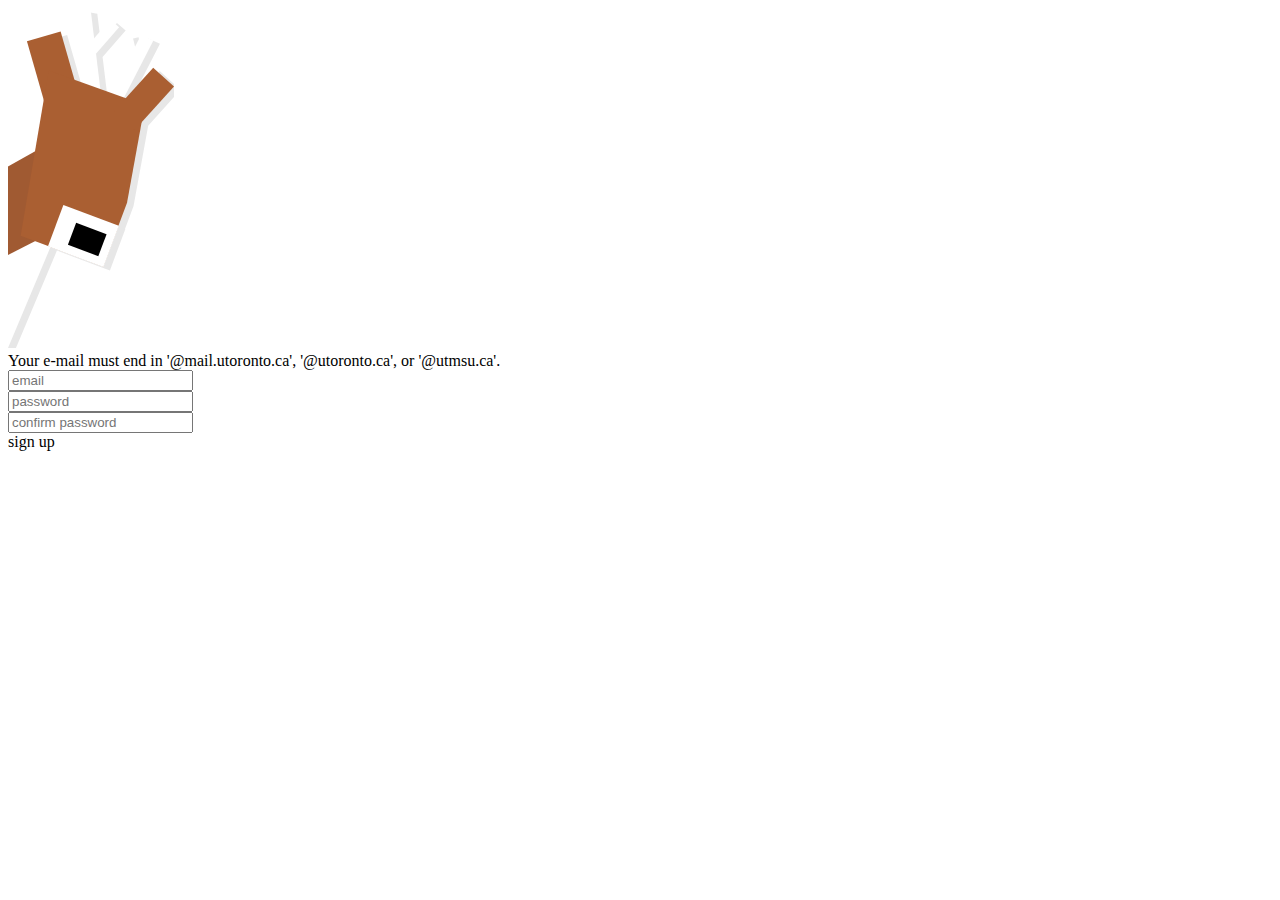
==== signup.html @ e70c009c "Compose HTML for Sign Up page" ====
<!DOCTYPE html>
<html>

<head>
	<meta name="viewport" content="width=device-width, initial-scale=1">

	<title>	Spotted at UTM / Sign Up </title>
	
	<!-- I M P O R T -->
	<link rel="shortcut icon" href="favicon.ico" type="image/x-icon">
	<link rel="icon" href="favicon.ico" type="image/x-icon">
	<link type="text/css" rel="stylesheet" href="css/signup.css">
	<script type="text/javascript" src="js/lib/jquery-1.12.3.min.js"> </script>
	<script type="text/javascript" src="js/signup.js"> </script>

</head>


<body>

<a href="index.html"> <img src="images/logo-peek.svg"> </a>
	
<!-- S I G N U P -->
<div id="signup">
	<div id="signup-status">  Your e-mail must end in '@mail.utoronto.ca', '@utoronto.ca', or '@utmsu.ca'. </div>
	<input id="signup-email" type="text" placeholder="email"> <br/>
	<input id="signup-password" type="password" placeholder="password"> <br/>
	<input id="signup-confirm" type="password" placeholder="confirm password">
	<div id="signup-signup" class="button"> sign up </div>
</div>
	
</body>

</html>
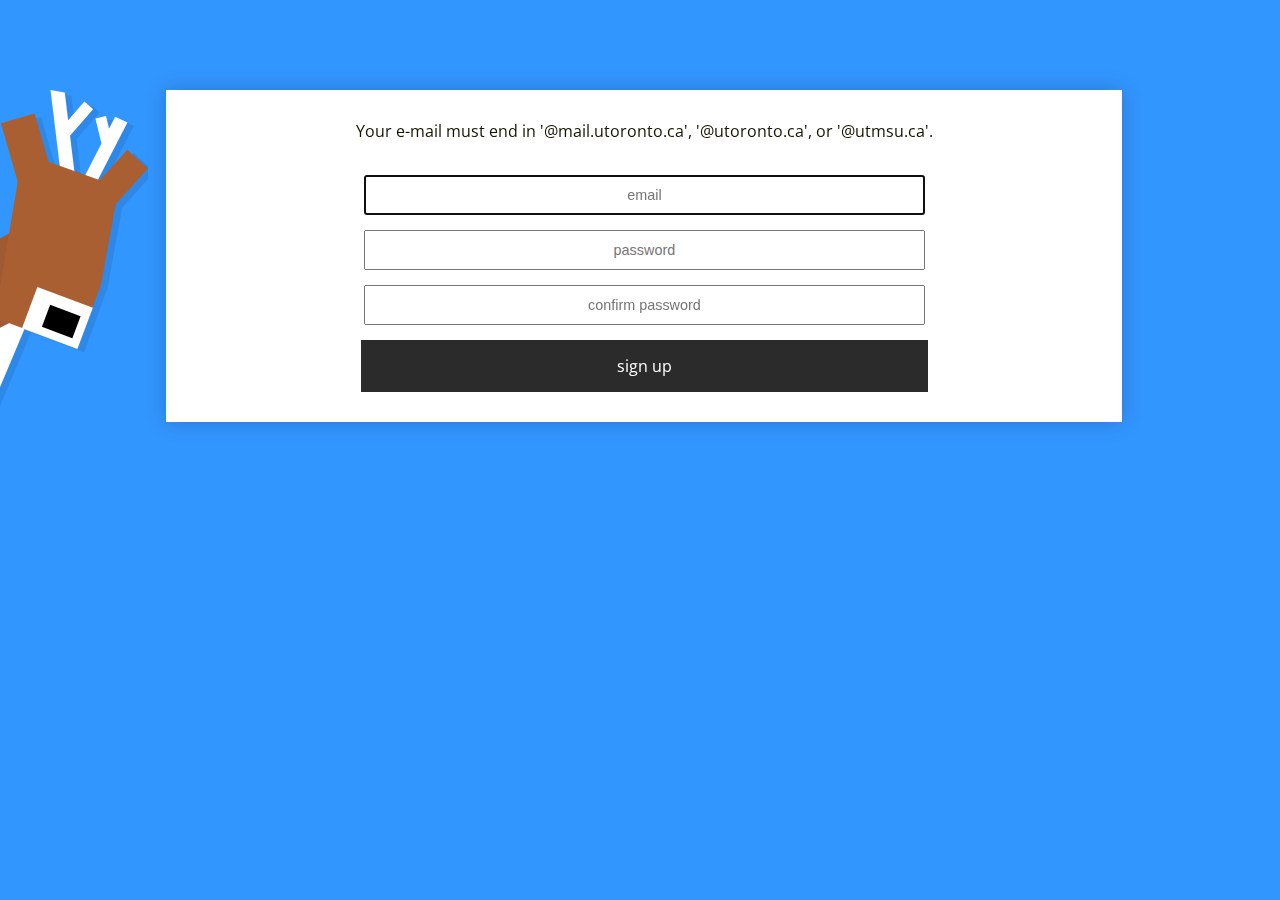
==== commit e1b254b5: "Implement front-end for signing up" ====
--- a/signup.html
+++ b/signup.html
@@ -10,6 +10,7 @@
 	<link rel="shortcut icon" href="favicon.ico" type="image/x-icon">
 	<link rel="icon" href="favicon.ico" type="image/x-icon">
 	<link type="text/css" rel="stylesheet" href="css/signup.css">
+	<script type="text/javascript" src="js/lib/js.cookie.2.1.1.js"> </script>
 	<script type="text/javascript" src="js/lib/jquery-1.12.3.min.js"> </script>
 	<script type="text/javascript" src="js/signup.js"> </script>
 
@@ -18,10 +19,10 @@
 
 <body>
 
-<a href="index.html"> <img src="images/logo-peek.svg"> </a>
+<a href="index.html" id="peek"> <img src="images/logo-peek.svg"> </a>
 	
 <!-- S I G N U P -->
-<div id="signup">
+<div id="signup" class="popup">
 	<div id="signup-status">  Your e-mail must end in '@mail.utoronto.ca', '@utoronto.ca', or '@utmsu.ca'. </div>
 	<input id="signup-email" type="text" placeholder="email"> <br/>
 	<input id="signup-password" type="password" placeholder="password"> <br/>
@@ -29,6 +30,13 @@
 	<div id="signup-signup" class="button"> sign up </div>
 </div>
 	
+<!-- S U C C E S S -->
+<div id="success" class="popup">
+	Yay! A verification e-mail has been sent to <span id="success-email">placeholder@mail.utoronto.ca</span>. <br/>
+	<span class="note"> Note: The e-mail may end up in your Junk/Spam folder. </span> <br/>
+	<a href="index.html"> <div id="success-proceed" class="button"> proceed </div> </a>
+</div>
+	
 </body>
 
 </html>
--- a/css/signup.css
+++ b/css/signup.css
@@ -0,0 +1,118 @@
+/**
+ * Colors used:
+ * Grey: rgb(20, 20, 20);
+ * Red: rgb(255, 100, 80);
+ * Blue: rgb(50, 150, 255);
+ * Teal: rgb(100, 230, 140);
+ *
+ **/
+
+
+@import url(https://fonts.googleapis.com/css?family=Open+Sans);
+
+
+
+body {
+	font-family: 'Open Sans', sans-serif;
+	color: rgb(20, 20, 20);
+	background-color: rgb(50, 150, 255);
+}
+
+input {
+	text-align: center;
+	font-size: 0.9rem;
+	padding: 10px;
+	color: rgb(20, 20, 20);
+}
+
+a {
+	text-decoration: none;
+}
+
+#peek {
+	position: fixed;
+	top: 10%;
+	left: -10%;
+	width: 10%;
+}
+
+/*-------------------------------- S I G N U P -------------------------------*/
+
+.popup {
+	width: 70%;
+	padding: 30px;
+	position: absolute;
+	top: 10%;
+	left: 13%;
+	margin: auto;
+	margin-bottom: 20px;
+	text-align: center;
+	background-color: rgb(255, 255, 255);
+	box-shadow: 0px 0px 20px 0px rgba(0, 0, 0, 0.2);
+}
+
+#signup-status {
+	height: 30px;
+	margin-bottom: 10px;
+	color: rgb(20, 20, 2);
+}
+
+#signup-email, #signup-password, #signup-confirm {
+	min-width: 150px;
+	margin: auto;
+	margin-top: 15px;
+	width: 60%;
+}
+
+.button {
+	color: rgb(255, 255, 255);
+	background-color: rgba(20, 20, 20, 0.9);
+	cursor: pointer;
+}
+
+#signup-signup {
+	font-size: 1rem;
+	padding: 15px;
+	width: 60%;
+	margin: auto;
+	margin-top: 15px;
+}
+
+#signup-signup:hover {
+	color: rgb(50, 150, 255);
+}
+
+#signup-signup:active {
+	color: rgb(255, 255, 255);
+}
+
+
+/*------------------------------- S U C C E S S ------------------------------*/
+
+#success {display: none;}
+
+#success-email {
+	font-size: 1.2rem;
+	color: rgb(100, 230, 140);
+}
+
+.note {
+	font-size: 0.9rem;
+	color: rgb(140, 140, 140);
+}
+
+#success-proceed {
+	font-size: 1rem;
+	padding: 15px;
+	width: 60%;
+	margin: auto;
+	margin-top: 15px;
+}
+
+#success-proceed:hover {
+	color: rgb(100, 230, 140);
+}
+
+#success-proceed:active {
+	color: rgb(255, 255, 255);
+}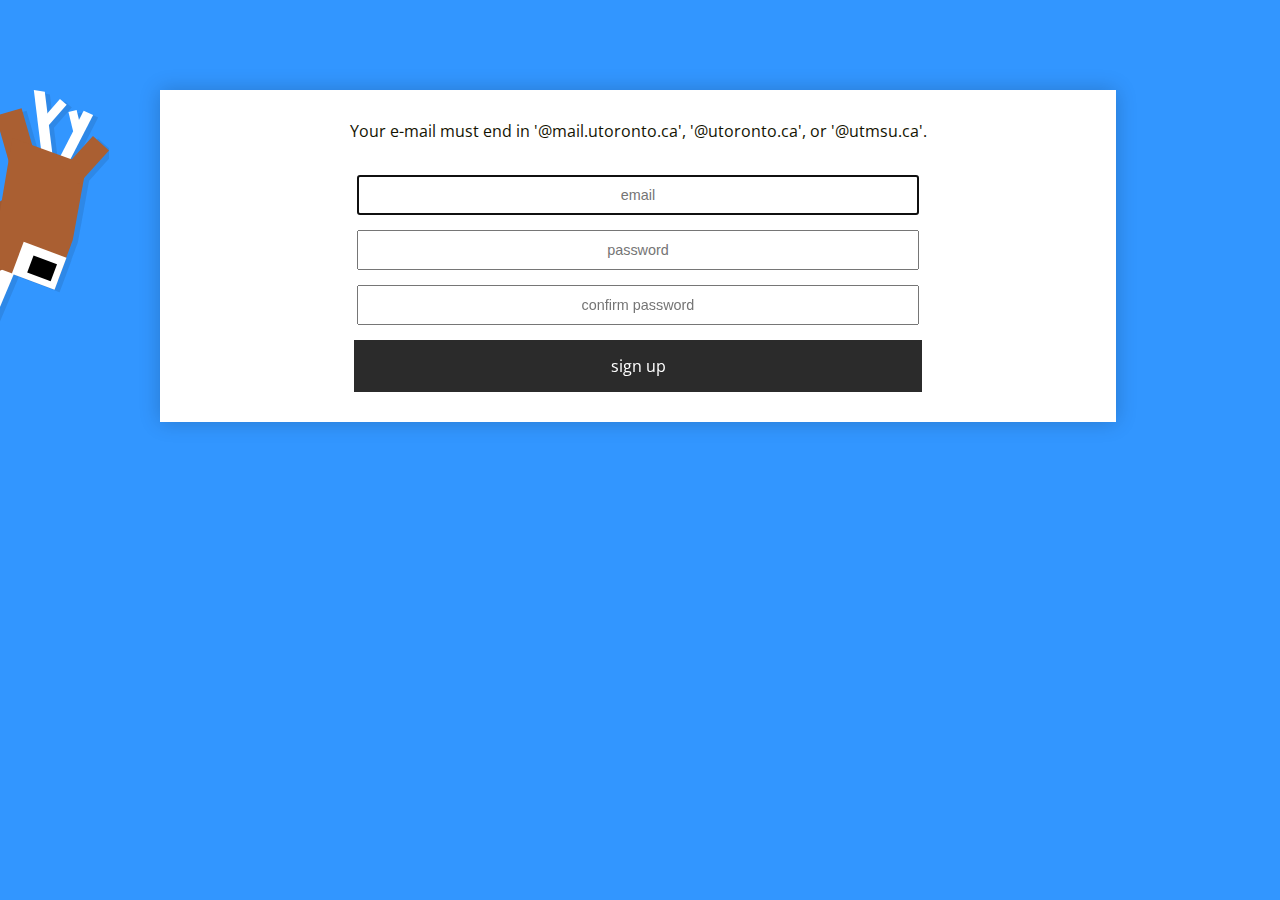
==== commit 64c7cf95: "Fix image scaling problem" ====
--- a/signup.html
+++ b/signup.html
@@ -19,7 +19,7 @@
 
 <body>
 
-<a href="index.html" id="peek"> <img src="images/logo-peek.svg"> </a>
+<a href="index.html"> <img src="images/logo-peek.svg" id="peek"> </a>
 	
 <!-- S I G N U P -->
 <div id="signup" class="popup">
--- a/css/signup.css
+++ b/css/signup.css
@@ -36,6 +36,7 @@
 	width: 10%;
 }
 
+
 /*-------------------------------- S I G N U P -------------------------------*/
 
 .popup {
@@ -43,7 +44,7 @@
 	padding: 30px;
 	position: absolute;
 	top: 10%;
-	left: 13%;
+	left: 12.5%;
 	margin: auto;
 	margin-bottom: 20px;
 	text-align: center;
@@ -52,7 +53,7 @@
 }
 
 #signup-status {
-	height: 30px;
+	min-height: 30px;
 	margin-bottom: 10px;
 	color: rgb(20, 20, 2);
 }
